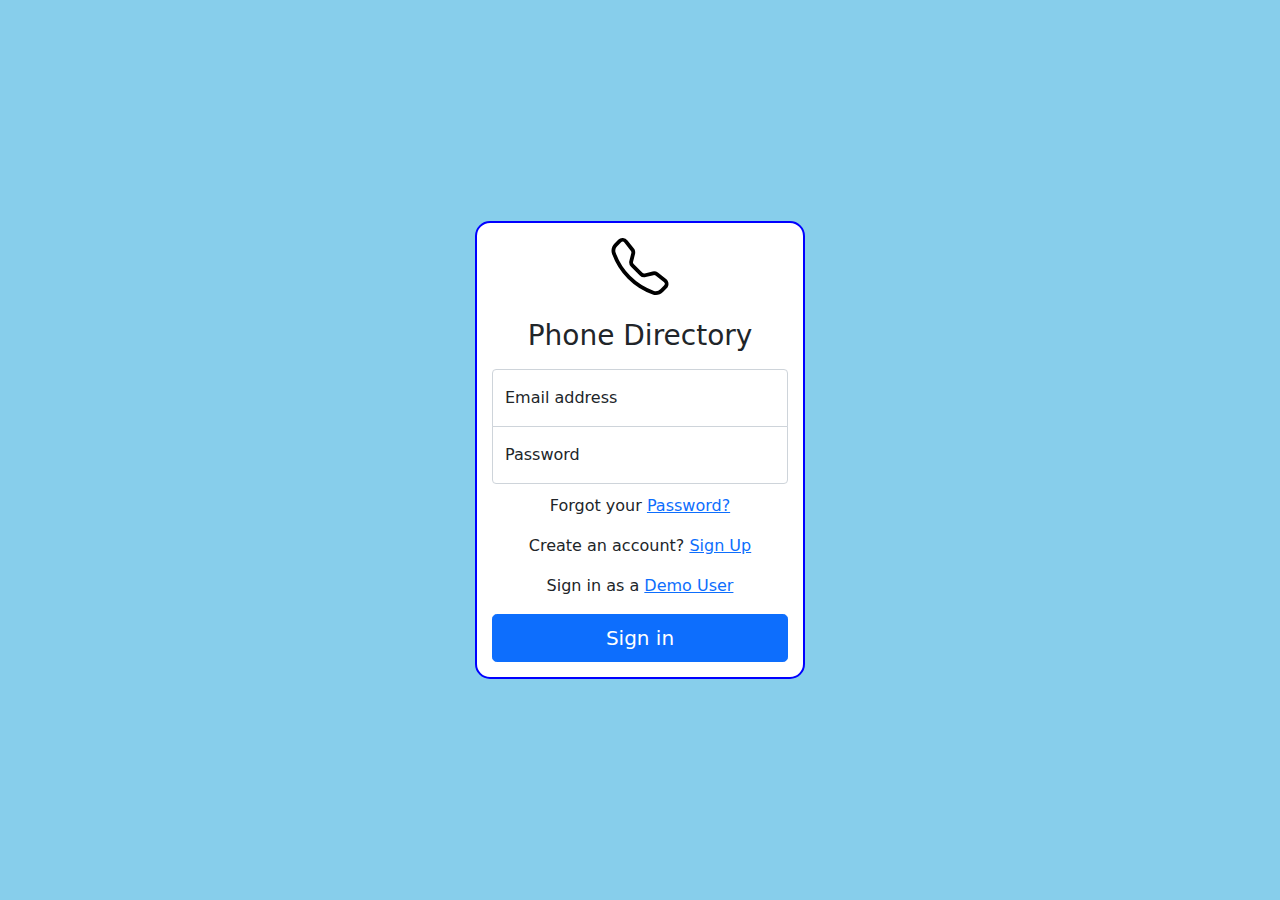
==== index.html @ 7e5951d8 "added files" ====
<!doctype html>
<html lang="en">
  <head>
    <meta charset="utf-8">
    <meta name="viewport" content="width=device-width, initial-scale=1">
    <meta name="description" content="">
    <meta name="author" content="Mark Otto, Jacob Thornton, and Bootstrap contributors">
    <meta name="generator" content="Hugo 0.88.1">
    <title>Signin Template · Bootstrap v5.1</title>

    <!-- <link rel="canonical" href="https://getbootstrap.com/docs/5.1/examples/sign-in/"> -->

    

    <!-- Bootstrap core CSS -->
<link href="/assets/dist/css/bootstrap.min.css" rel="stylesheet">

    <style>
      .bd-placeholder-img {
        font-size: 1.125rem;
        text-anchor: middle;
        -webkit-user-select: none;
        -moz-user-select: none;
        user-select: none;
      }

      @media (min-width: 768px) {
        .bd-placeholder-img-lg {
          font-size: 3.5rem;
        }
      }
    </style>

    
    <!-- Custom styles for this template -->
    <link href="signin.css" rel="stylesheet">
  </head>
  <body class="text-center">
    
<main class="form-signin" id="main-form">
  <form>
    <img class="mb-4" src="../assets/brand/telephone.svg" alt="phone" width="72" height="57">
    <h1 class="h3 mb-3 fw-normal">Phone Directory</h1>

    <div class="form-floating">
      <input type="email" class="form-control" id="floatingInput" placeholder="name@example.com">
      <label for="floatingInput">Email address</label>
    </div>
    <div class="form-floating">
      <input type="password" class="form-control" id="floatingPassword" placeholder="Password">
      <label for="floatingPassword">Password</label>
    </div>
    <div class="checkbox mb-3">
      <!-- <label>
        <input type="checkbox" value="remember-me"> Remember me
      </label> -->
      <p>Forgot your <a href="#">Password?</a></p>
      <p>Create an account? <a href="#">Sign Up</a></p>
      <p>Sign in as a <a href="#" id="demo">Demo User</a></p>
    </div>
    <button class="w-100 btn btn-lg btn-primary" type="submit">Sign in</button>
  </form>
</main>
<form id="guest-signin">
  <img src="../assets/brand/person-square.svg" id="avatar" alt="avatar" width="101" height="121">
  <h1 class="h3 mb-3 fw-normal"><a href="directory.html">Guest User</a></h1>
</form>
<script src="script.js" async defer></script>
    
  </body>
</html>
---- signin.css ----
html,
body {
  height: 100%;
}

body {
  display: flex;
  align-items: center;
  padding-top: 40px;
  padding-bottom: 40px;
  /* background-color: #f5f5f5; */
  background-color: skyblue;

}

.form-signin {
  width: 100%;
  max-width: 330px;
  padding: 15px;
  margin: auto;
  border: solid 2.5px blue;
  border-radius: 15px;
  background-color: white;

  /* display: none; */
}

.form-signin .checkbox {
  font-weight: 400;
}

.form-signin .form-floating:focus-within {
  z-index: 2;
}

.form-signin input[type="email"] {
  margin-bottom: -1px;
  border-bottom-right-radius: 0;
  border-bottom-left-radius: 0;
}

.form-signin input[type="password"] {
  margin-bottom: 10px;
  border-top-left-radius: 0;
  border-top-right-radius: 0;
}

#guest-signin{
  width: 100%;
  max-width: 330px;
  height: 50%;
  display: flex;
  justify-content: center;
  align-items: center;
  flex-direction: column;
  gap: 15px;
  padding: 15px;
  margin: auto;
  font-size: xx-large;
  display: none;
  border: solid 2.5px blue;
  border-radius: 15px;
  background-color: white;
}
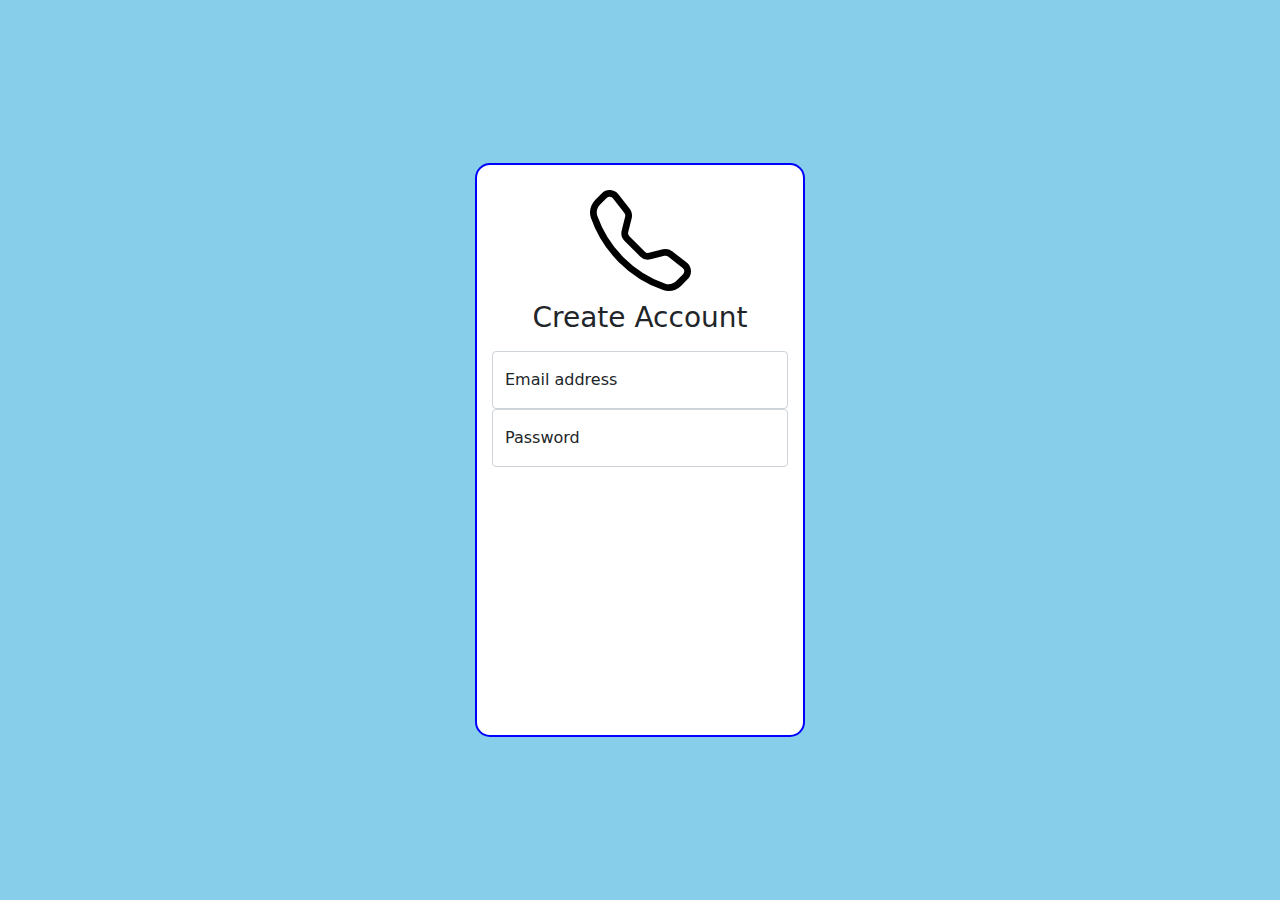
==== commit 41fdd6f1: "created form" ====
--- a/index.html
+++ b/index.html
@@ -37,7 +37,7 @@
   </head>
   <body class="text-center">
     
-<main class="form-signin" id="main-form">
+<main class="form-signin">
   <form>
     <img class="mb-4" src="../assets/brand/telephone.svg" alt="phone" width="72" height="57">
     <h1 class="h3 mb-3 fw-normal">Phone Directory</h1>
@@ -55,12 +55,24 @@
         <input type="checkbox" value="remember-me"> Remember me
       </label> -->
       <p>Forgot your <a href="#">Password?</a></p>
-      <p>Create an account? <a href="#">Sign Up</a></p>
+      <p>Create an account? <a href="#" id="create">Sign Up</a></p>
       <p>Sign in as a <a href="#" id="demo">Demo User</a></p>
     </div>
     <button class="w-100 btn btn-lg btn-primary" type="submit">Sign in</button>
   </form>
 </main>
+<form class="create-account-form" >
+  <img src="../assets/brand/telephone.svg" alt="phone" width="101" height="121">
+  <h1 class="h3 mb-3 fw-normal">Create Account</h1>
+  <div class="form-floating">
+    <input type="email" class="form-control" id="floatingInput" placeholder="name@example.com">
+    <label for="floatingInput">Email address</label>
+  </div>
+  <div class="form-floating">
+    <input type="password" class="form-control" id="floatingPassword" placeholder="Password">
+    <label for="floatingPassword">Password</label>
+  </div>
+</form>
 <form id="guest-signin">
   <img src="../assets/brand/person-square.svg" id="avatar" alt="avatar" width="101" height="121">
   <h1 class="h3 mb-3 fw-normal"><a href="directory.html">Guest User</a></h1>
--- a/signin.css
+++ b/signin.css
@@ -13,7 +13,7 @@
 
 }
 
-.form-signin {
+.form-signin, .create-account-form{
   width: 100%;
   max-width: 330px;
   padding: 15px;
@@ -21,8 +21,7 @@
   border: solid 2.5px blue;
   border-radius: 15px;
   background-color: white;
-
-  /* display: none; */
+  display: none;
 }
 
 .form-signin .checkbox {
@@ -45,10 +44,10 @@
   border-top-right-radius: 0;
 }
 
-#guest-signin{
+#guest-signin, #create-account-form{
   width: 100%;
   max-width: 330px;
-  height: 50%;
+  height: 70%;
   display: flex;
   justify-content: center;
   align-items: center;
@@ -61,4 +60,8 @@
   border: solid 2.5px blue;
   border-radius: 15px;
   background-color: white;
+}
+.create-account-form{
+  display: initial;
+  height: 70%;
 }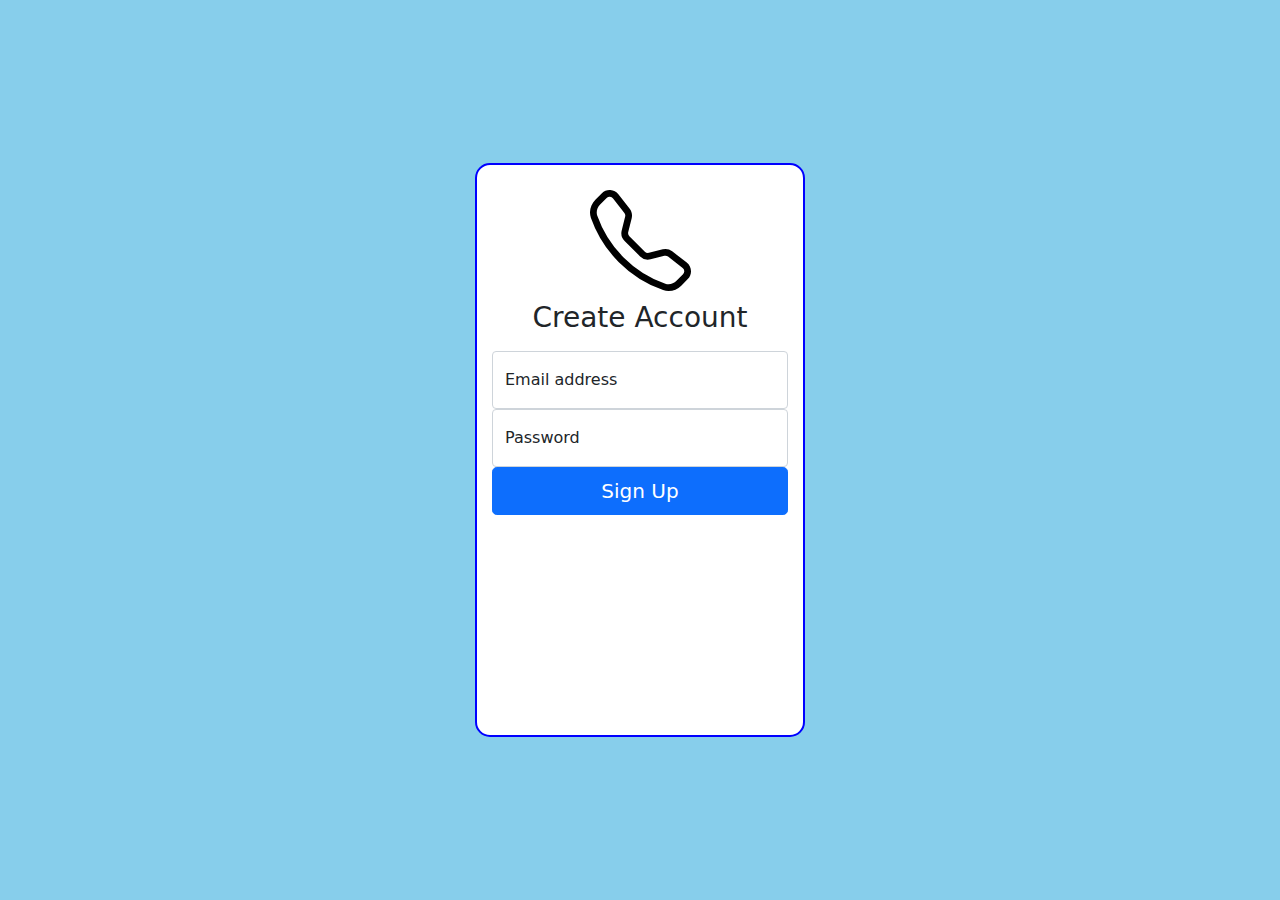
==== commit e7b9dca3: "created button" ====
--- a/index.html
+++ b/index.html
@@ -72,6 +72,7 @@
     <input type="password" class="form-control" id="floatingPassword" placeholder="Password">
     <label for="floatingPassword">Password</label>
   </div>
+  <button class="w-100 btn btn-lg btn-primary" type="submit">Sign Up</button>
 </form>
 <form id="guest-signin">
   <img src="../assets/brand/person-square.svg" id="avatar" alt="avatar" width="101" height="121">
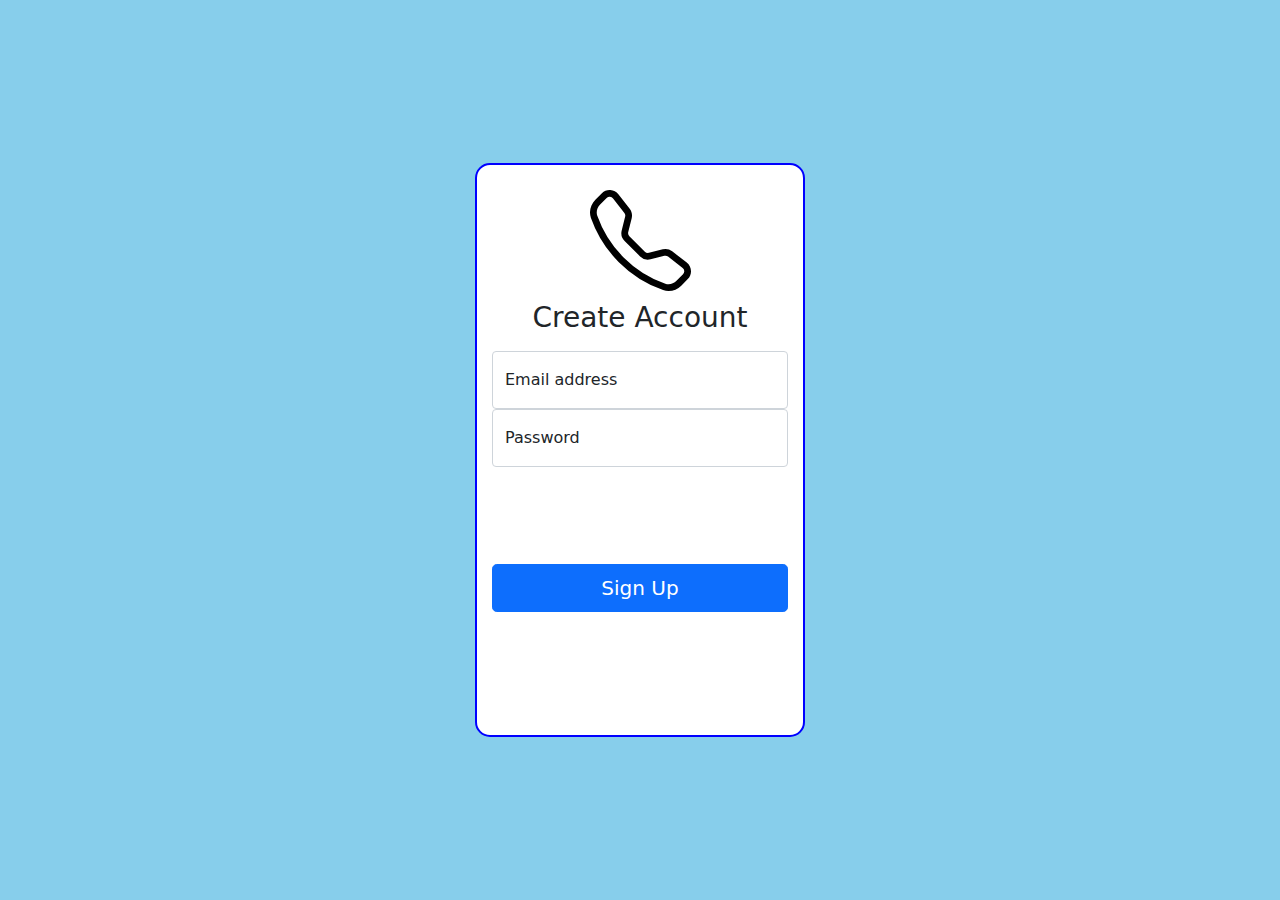
==== commit 658b4ad2: "created form" ====
--- a/index.html
+++ b/index.html
@@ -72,6 +72,7 @@
     <input type="password" class="form-control" id="floatingPassword" placeholder="Password">
     <label for="floatingPassword">Password</label>
   </div>
+  <div class="field" id="error"></div>
   <button class="w-100 btn btn-lg btn-primary" type="submit">Sign Up</button>
 </form>
 <form id="guest-signin">
--- a/signin.css
+++ b/signin.css
@@ -64,4 +64,17 @@
 .create-account-form{
   display: initial;
   height: 70%;
+}
+#error {
+  border: 2px solid red;
+  border-radius: 15px;
+  color: white; 
+  background: linear-gradient(to bottom, red, orange);
+  text-align: center;
+  text-transform: capitalize;
+  width: 95%;
+  height: 12.5%;
+  visibility: hidden;
+  margin: 5%;
+  /* padding: 1.5%; */
 }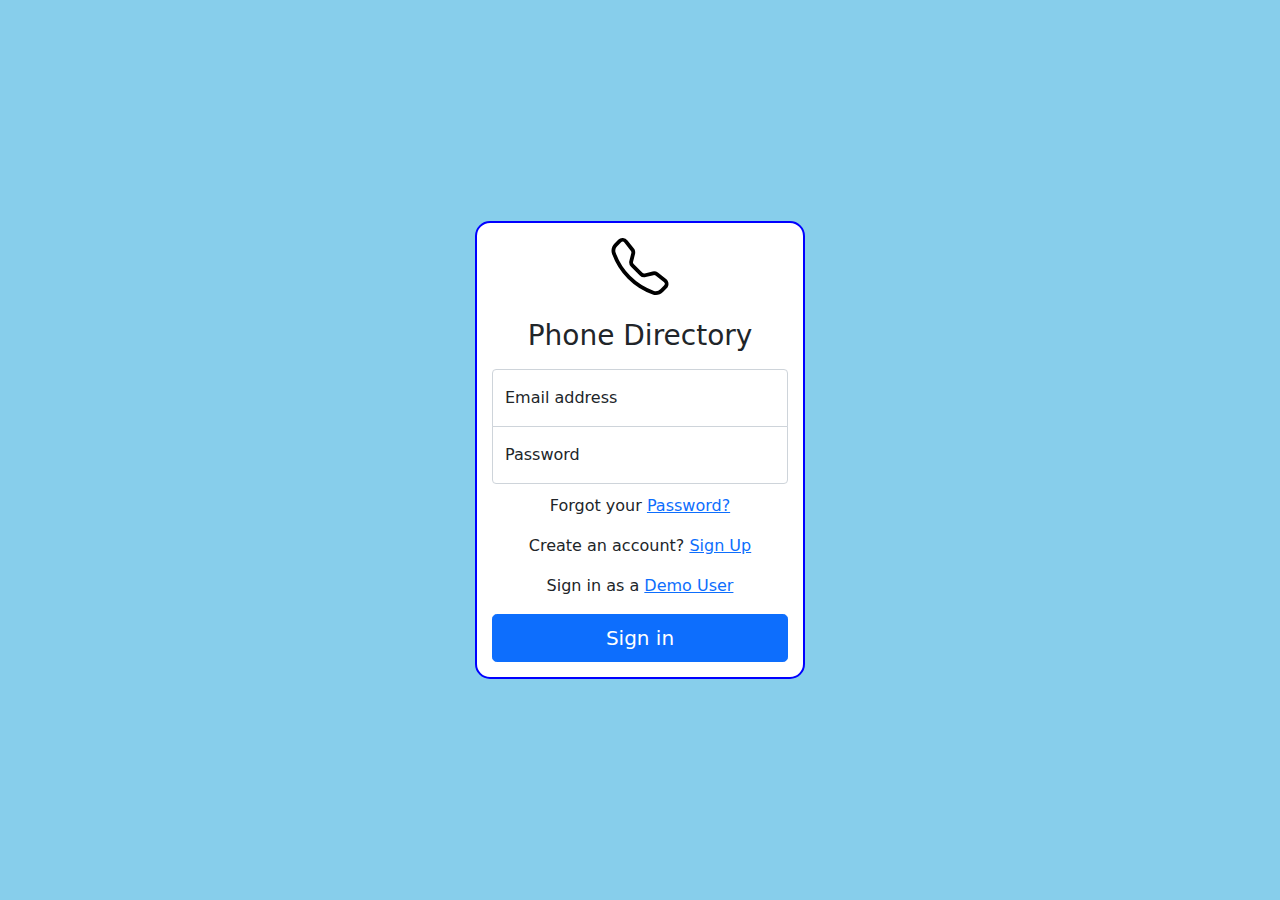
==== commit 925e57ae: "created form" ====
--- a/index.html
+++ b/index.html
@@ -36,7 +36,6 @@
     <link href="signin.css" rel="stylesheet">
   </head>
   <body class="text-center">
-    
 <main class="form-signin">
   <form>
     <img class="mb-4" src="../assets/brand/telephone.svg" alt="phone" width="72" height="57">
--- a/signin.css
+++ b/signin.css
@@ -21,7 +21,7 @@
   border: solid 2.5px blue;
   border-radius: 15px;
   background-color: white;
-  display: none;
+  display: initial;
 }
 
 .form-signin .checkbox {
@@ -62,7 +62,7 @@
   background-color: white;
 }
 .create-account-form{
-  display: initial;
+  display: none;
   height: 70%;
 }
 #error {
@@ -75,6 +75,6 @@
   width: 95%;
   height: 12.5%;
   visibility: hidden;
-  margin: 5%;
+  margin: 2.5%;
   /* padding: 1.5%; */
 }